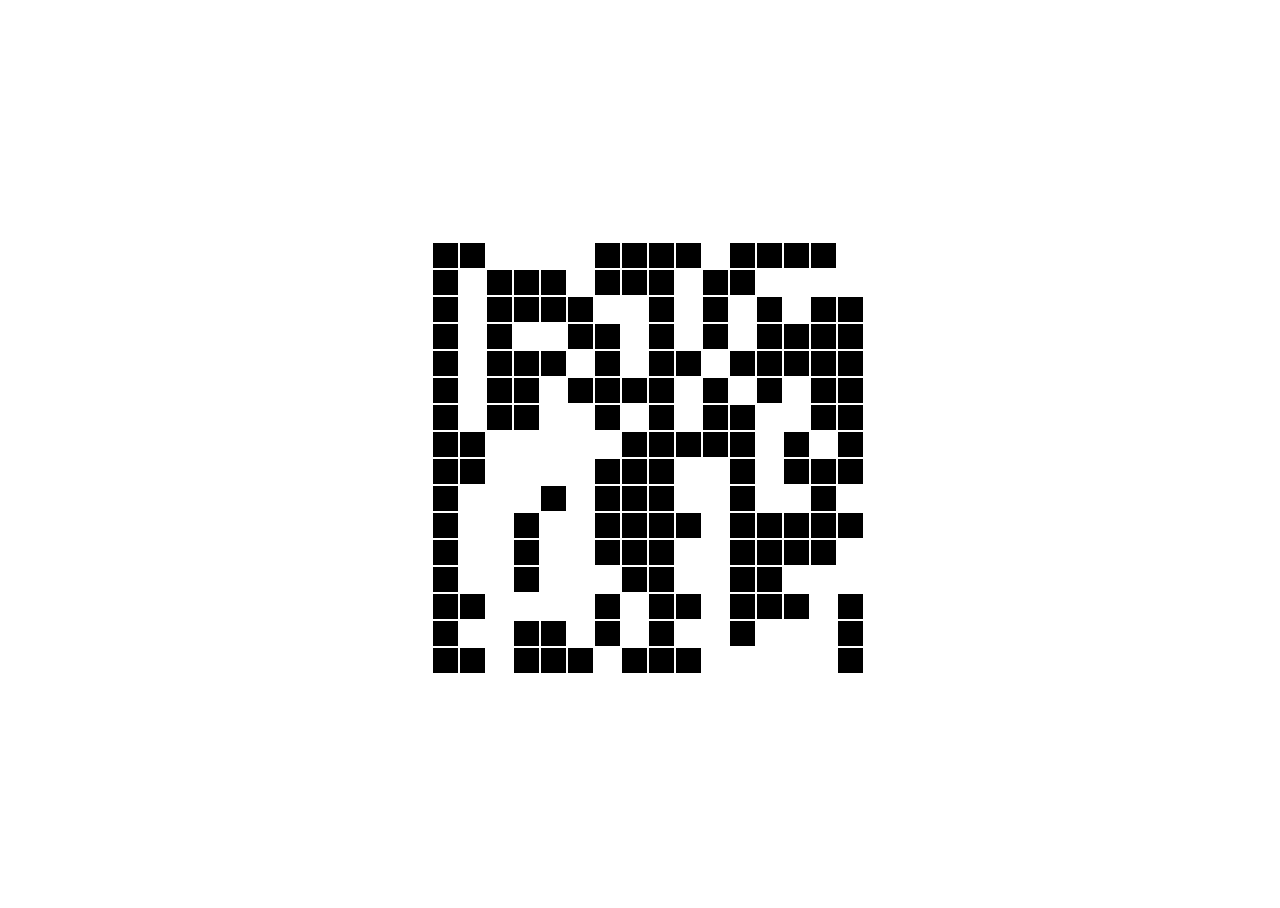
==== static/index.html @ 30135138 "refactor(frontend): Add static directory" ====
<!DOCTYPE html>
<html>

<head>
  <title>r/place</title>
  <style>
    body {
      position: absolute;
      top: 0;
      left: 0;
      width: 100%;
      height: 100%;
      display: flex;
      flex-direction: column;
      align-items: center;
      justify-content: center;
    }
  </style>
</head>

<body>
  <canvas id="place"></canvas>
  <script src='./index.js'></script>
</body>

</html>
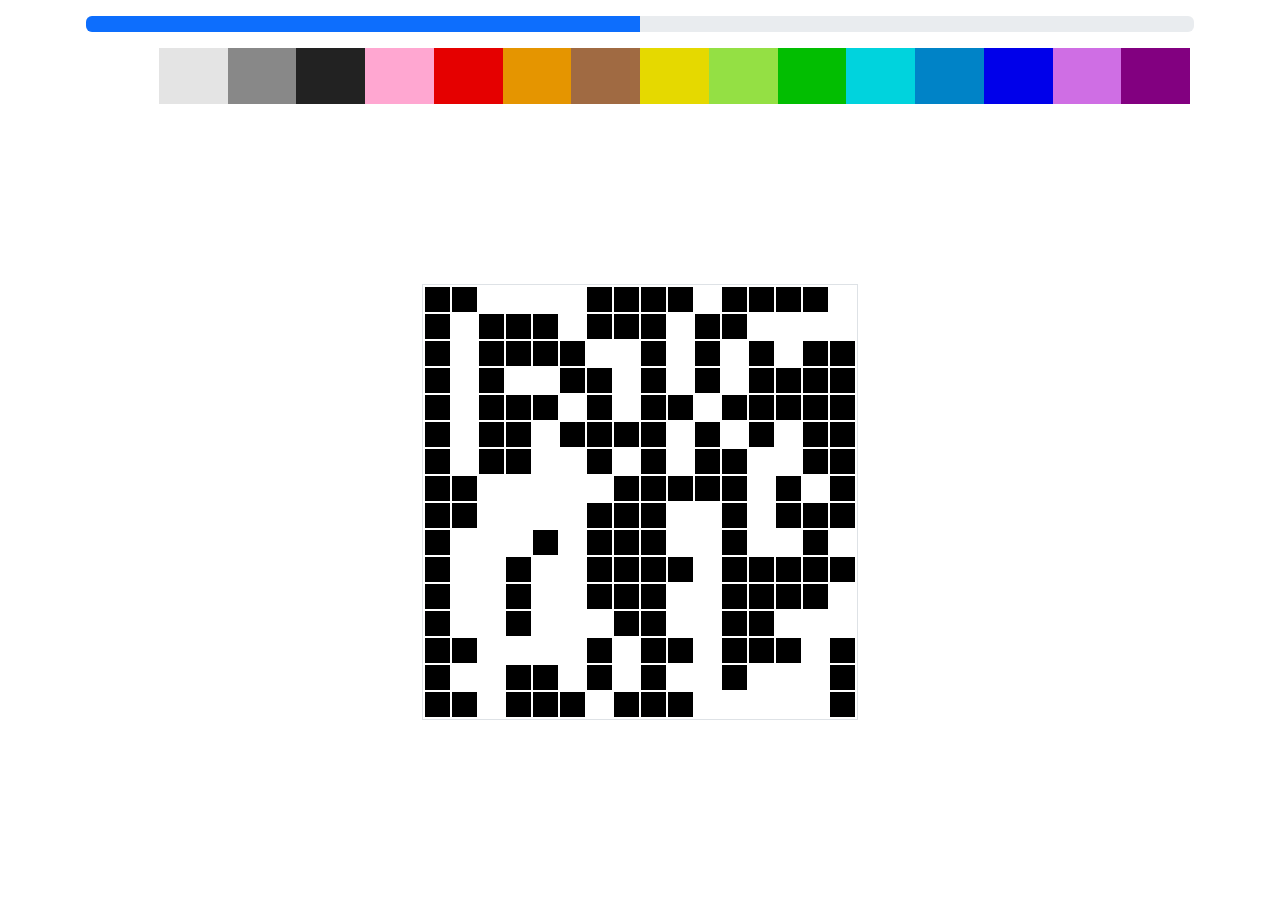
==== commit 3a3e7873: "feat(frontend): Add progress bar and color picker" ====
--- a/static/index.html
+++ b/static/index.html
@@ -1,26 +1,68 @@
 <!DOCTYPE html>
-<html>
+<html lang="en">
 
 <head>
+  <meta charset="UTF-8">
+  <meta name="viewport" content="width=device-width, initial-scale=1">
   <title>r/place</title>
-  <style>
-    body {
-      position: absolute;
-      top: 0;
-      left: 0;
-      width: 100%;
-      height: 100%;
-      display: flex;
-      flex-direction: column;
-      align-items: center;
-      justify-content: center;
-    }
-  </style>
+  <link href="https://cdn.jsdelivr.net/npm/bootstrap@5.3.3/dist/css/bootstrap.min.css" rel="stylesheet"
+    integrity="sha384-QWTKZyjpPEjISv5WaRU9OFeRpok6YctnYmDr5pNlyT2bRjXh0JMhjY6hW+ALEwIH" crossorigin="anonymous">
+  <link rel="stylesheet" href="https://cdnjs.cloudflare.com/ajax/libs/font-awesome/6.5.2/css/all.min.css"
+    integrity="sha512-SnH5WK+bZxgPHs44uWIX+LLJAJ9/2PkPKZ5QiAj6Ta86w+fsb2TkcmfRyVX3pBnMFcV7oQPJkl9QevSCWr3W6A=="
+    crossorigin="anonymous" referrerpolicy="no-referrer" />
+  <link href="style.css" rel="stylesheet">
 </head>
 
-<body>
-  <canvas id="place"></canvas>
-  <script src='./index.js'></script>
+<body class="container vh-100 p-3 text-center">
+
+  <div class="progress" role="progressbar" aria-label="Basic example" aria-valuenow="50" aria-valuemin="0"
+    aria-valuemax="100">
+    <div class="progress-bar" style="width: 50%"></div>
+  </div>
+
+  <div class="container p-3">
+    <div class="row">
+      <div class="col-md-6 col-lg-3">
+        <div class="row">
+          <div class="col p-3" style="background-color:#FFFFFF;"><i class="fa-solid fa-check"></i></div>
+          <div class="col p-3" style="background-color:#E4E4E4;">&nbsp;</div>
+          <div class="col p-3" style="background-color:#888888;">&nbsp;</div>
+          <div class="col p-3" style="background-color:#222222;">&nbsp;</div>
+        </div>
+      </div>
+      <div class="col-md-6 col-lg-3">
+        <div class="row">
+          <div class="col p-3" style="background-color:#FFA7D1;">&nbsp;</div>
+          <div class="col p-3" style="background-color:#E50000;">&nbsp;</div>
+          <div class="col p-3" style="background-color:#E59500;">&nbsp;</div>
+          <div class="col p-3" style="background-color:#A06A42;">&nbsp;</div>
+        </div>
+      </div>
+      <div class="col-md-6 col-lg-3">
+        <div class="row">
+          <div class="col p-3" style="background-color:#E5D900;">&nbsp;</div>
+          <div class="col p-3" style="background-color:#94E044;">&nbsp;</div>
+          <div class="col p-3" style="background-color:#02BE01;">&nbsp;</div>
+          <div class="col p-3" style="background-color:#00D3DD;">&nbsp;</div>
+        </div>
+      </div>
+      <div class="col-md-6 col-lg-3">
+        <div class="row">
+          <div class="col p-3" style="background-color:#0083c7;">&nbsp;</div>
+          <div class="col p-3" style="background-color:#0000ea;">&nbsp;</div>
+          <div class="col p-3" style="background-color:#cf6ee4;">&nbsp;</div>
+          <div class="col p-3" style="background-color:#820080;">&nbsp;</div>
+        </div>
+      </div>
+    </div>
+  </div>
+
+  <div class="container p-0 d-flex canvas-container">
+    <canvas id="place" class="border m-auto"></canvas>
+  </div>
+
+  <script src="index.js"></script>
+
 </body>
 
 </html>
--- a/static/style.css
+++ b/static/style.css
@@ -0,0 +1,8 @@
+body {
+  display: flex;
+  flex-flow: column;
+}
+
+.canvas-container {
+  flex: 1 1 auto;
+}
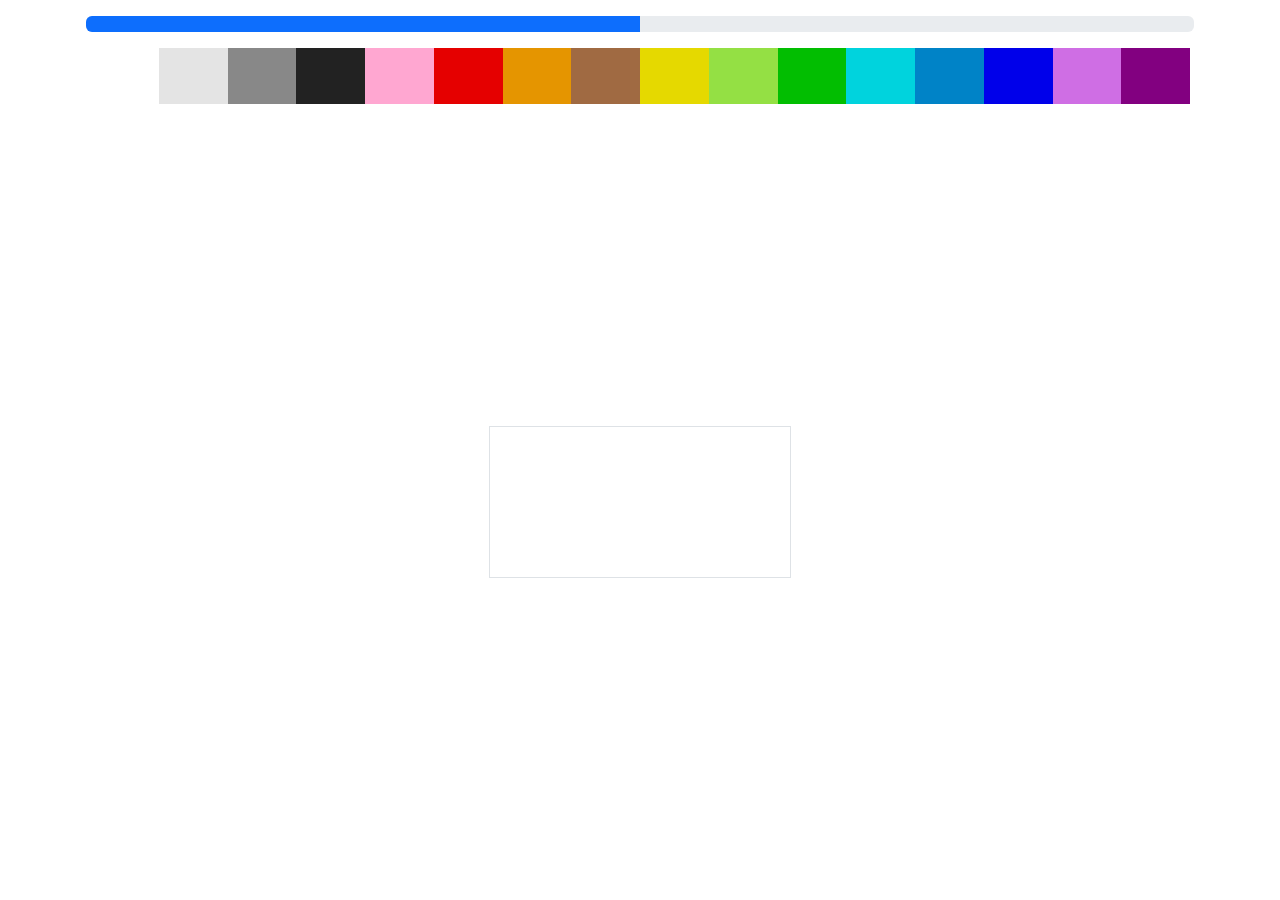
==== commit abf03718: "feat(canvas): Size canvas to fit and be as large as possible" ====
--- a/static/index.html
+++ b/static/index.html
@@ -13,7 +13,7 @@
   <link href="style.css" rel="stylesheet">
 </head>
 
-<body class="container vh-100 p-3 text-center">
+<body class="container p-3 text-center">
 
   <div class="progress" role="progressbar" aria-label="Basic example" aria-valuenow="50" aria-valuemin="0"
     aria-valuemax="100">
@@ -61,6 +61,8 @@
     <canvas id="place" class="border m-auto"></canvas>
   </div>
 
+  <script src="https://code.jquery.com/jquery-3.7.1.min.js"
+    integrity="sha256-/JqT3SQfawRcv/BIHPThkBvs0OEvtFFmqPF/lYI/Cxo=" crossorigin="anonymous"></script>
   <script src="index.js"></script>
 
 </body>
--- a/static/style.css
+++ b/static/style.css
@@ -1,4 +1,5 @@
 body {
+  min-height: 100svh;
   display: flex;
   flex-flow: column;
 }
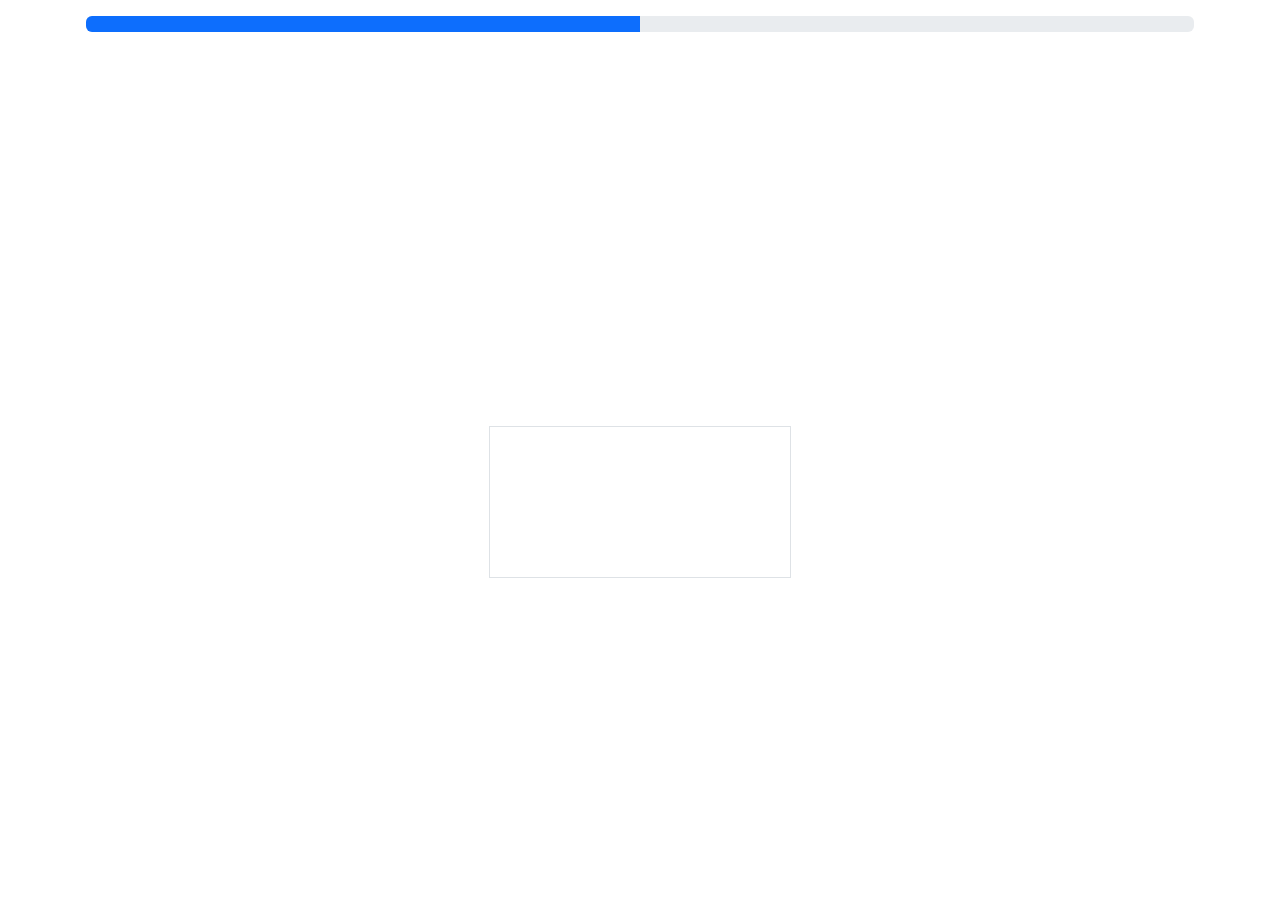
==== commit 898db8a4: "feat(frontend): Bring everything back" ====
--- a/static/index.html
+++ b/static/index.html
@@ -24,34 +24,34 @@
     <div class="row">
       <div class="col-md-6 col-lg-3">
         <div class="row">
-          <div class="col p-3" style="background-color:#FFFFFF;"><i class="fa-solid fa-check"></i></div>
-          <div class="col p-3" style="background-color:#E4E4E4;">&nbsp;</div>
-          <div class="col p-3" style="background-color:#888888;">&nbsp;</div>
-          <div class="col p-3" style="background-color:#222222;">&nbsp;</div>
+          <div class="col p-3 color"><i class="fa-solid fa-check"></i></div>
+          <div class="col p-3 color">&nbsp;</div>
+          <div class="col p-3 color">&nbsp;</div>
+          <div class="col p-3 color">&nbsp;</div>
         </div>
       </div>
       <div class="col-md-6 col-lg-3">
         <div class="row">
-          <div class="col p-3" style="background-color:#FFA7D1;">&nbsp;</div>
-          <div class="col p-3" style="background-color:#E50000;">&nbsp;</div>
-          <div class="col p-3" style="background-color:#E59500;">&nbsp;</div>
-          <div class="col p-3" style="background-color:#A06A42;">&nbsp;</div>
+          <div class="col p-3 color">&nbsp;</div>
+          <div class="col p-3 color">&nbsp;</div>
+          <div class="col p-3 color">&nbsp;</div>
+          <div class="col p-3 color">&nbsp;</div>
         </div>
       </div>
       <div class="col-md-6 col-lg-3">
         <div class="row">
-          <div class="col p-3" style="background-color:#E5D900;">&nbsp;</div>
-          <div class="col p-3" style="background-color:#94E044;">&nbsp;</div>
-          <div class="col p-3" style="background-color:#02BE01;">&nbsp;</div>
-          <div class="col p-3" style="background-color:#00D3DD;">&nbsp;</div>
+          <div class="col p-3 color">&nbsp;</div>
+          <div class="col p-3 color">&nbsp;</div>
+          <div class="col p-3 color">&nbsp;</div>
+          <div class="col p-3 color">&nbsp;</div>
         </div>
       </div>
       <div class="col-md-6 col-lg-3">
         <div class="row">
-          <div class="col p-3" style="background-color:#0083c7;">&nbsp;</div>
-          <div class="col p-3" style="background-color:#0000ea;">&nbsp;</div>
-          <div class="col p-3" style="background-color:#cf6ee4;">&nbsp;</div>
-          <div class="col p-3" style="background-color:#820080;">&nbsp;</div>
+          <div class="col p-3 color">&nbsp;</div>
+          <div class="col p-3 color">&nbsp;</div>
+          <div class="col p-3 color">&nbsp;</div>
+          <div class="col p-3 color">&nbsp;</div>
         </div>
       </div>
     </div>
--- a/static/style.css
+++ b/static/style.css
@@ -7,3 +7,7 @@
 .canvas-container {
   flex: 1 1 auto;
 }
+
+.color {
+  cursor: pointer;
+}
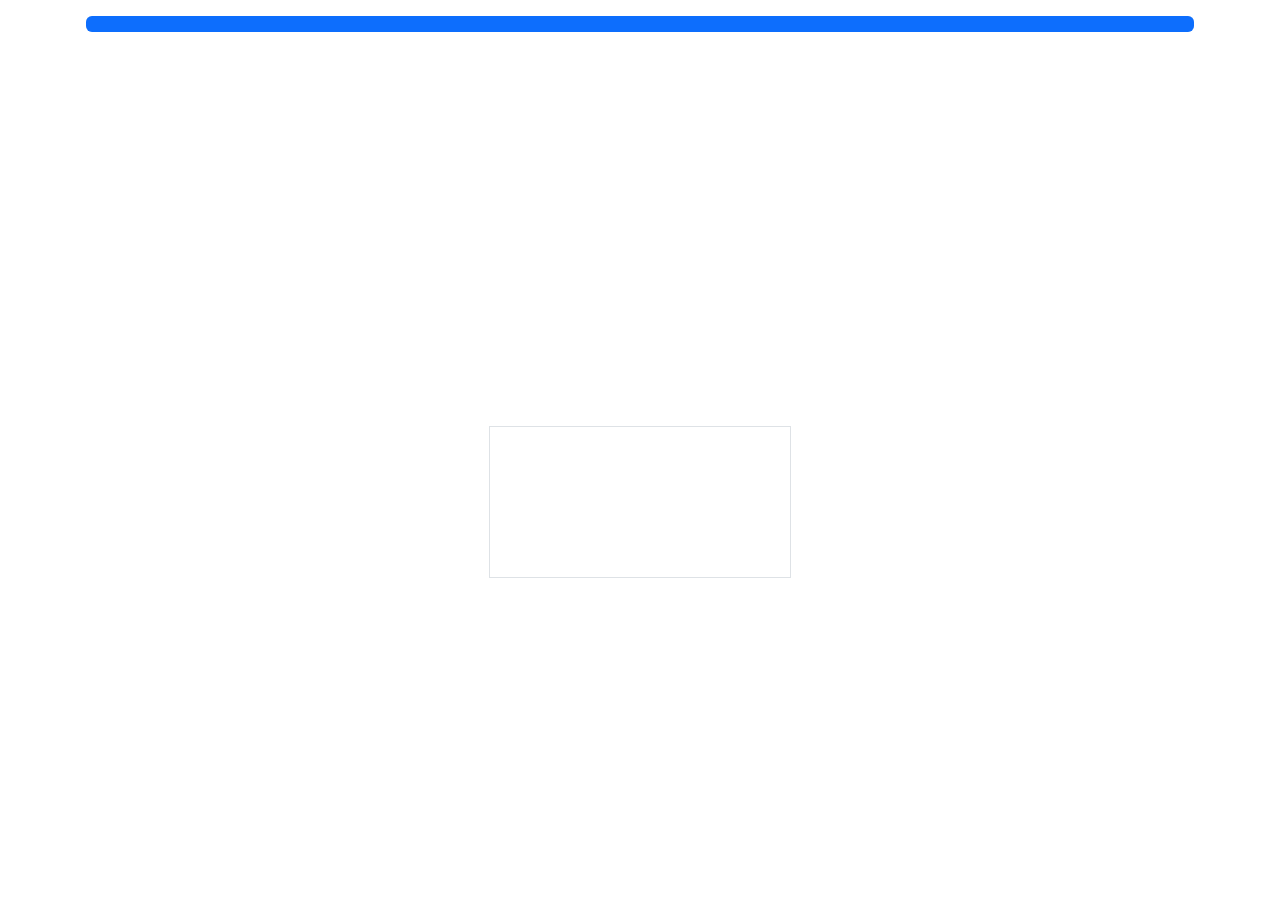
==== commit bb272bb6: "feat(cooldown): Add cooldown bar" ====
--- a/static/index.html
+++ b/static/index.html
@@ -15,16 +15,15 @@
 
 <body class="container p-3 text-center">
 
-  <div class="progress" role="progressbar" aria-label="Basic example" aria-valuenow="50" aria-valuemin="0"
-    aria-valuemax="100">
-    <div class="progress-bar" style="width: 50%"></div>
+  <div class="progress" role="progressbar" aria-valuemin="0" aria-valuemax="100">
+    <div class="progress-bar" style="width: 100%" id="cooldownBar"></div>
   </div>
 
   <div class="container p-3">
     <div class="row">
       <div class="col-md-6 col-lg-3">
         <div class="row">
-          <div class="col p-3 color"><i class="fa-solid fa-check"></i></div>
+          <div class="col p-3 color">&nbsp;</div>
           <div class="col p-3 color">&nbsp;</div>
           <div class="col p-3 color">&nbsp;</div>
           <div class="col p-3 color">&nbsp;</div>
@@ -64,7 +63,6 @@
   <script src="https://code.jquery.com/jquery-3.7.1.min.js"
     integrity="sha256-/JqT3SQfawRcv/BIHPThkBvs0OEvtFFmqPF/lYI/Cxo=" crossorigin="anonymous"></script>
   <script src="index.js"></script>
-
 </body>
 
 </html>
--- a/static/style.css
+++ b/static/style.css
@@ -11,3 +11,8 @@
 .color {
   cursor: pointer;
 }
+
+#cooldownBar {
+  -webkit-transition: none !important;
+  transition: none !important;
+}
